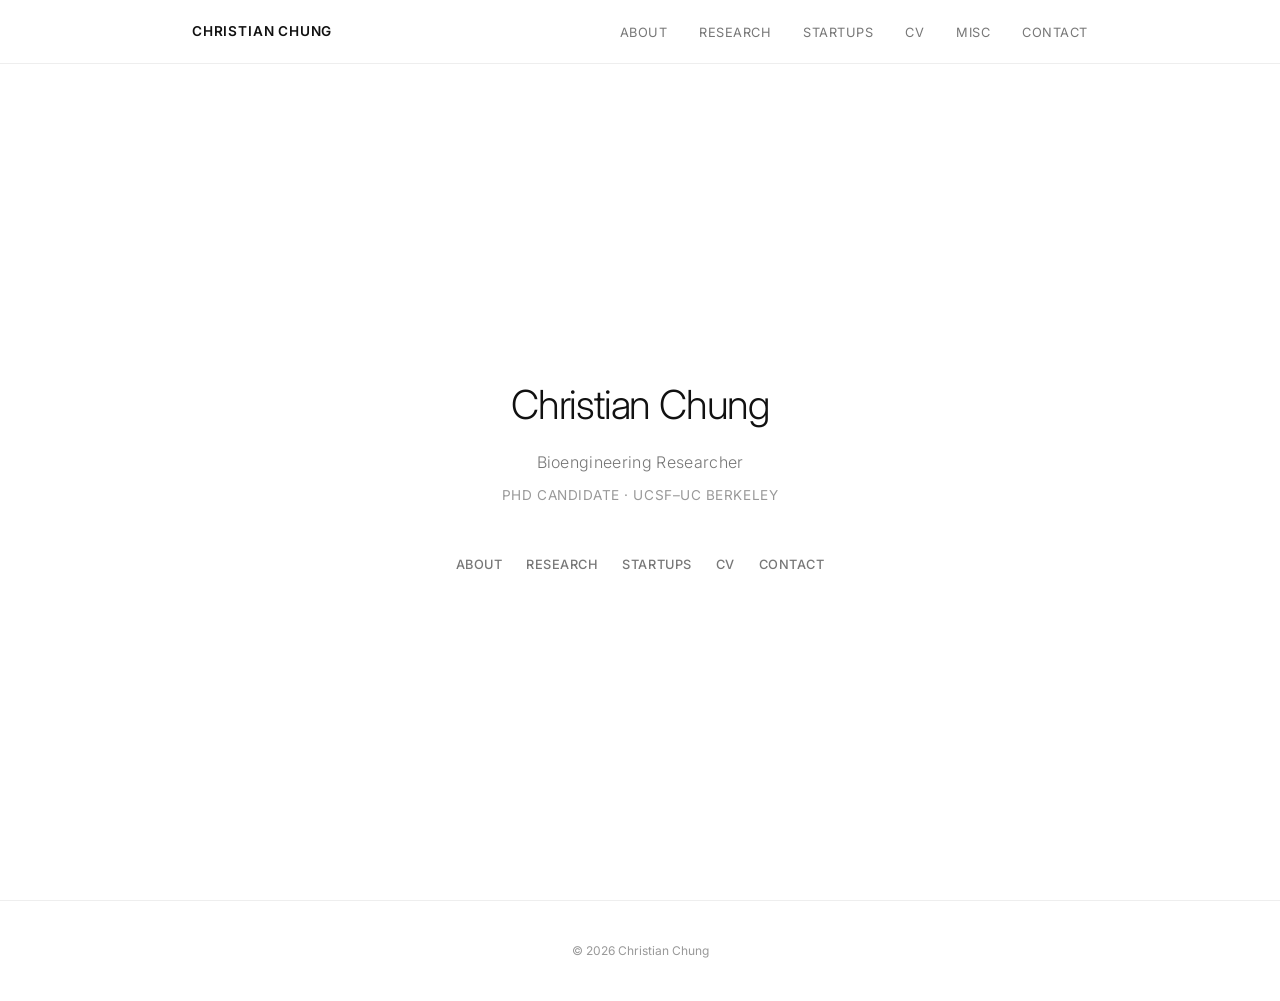
==== index.html @ 8e4ad5e4 "create files" ====
<!DOCTYPE html>
<html lang="en">
<head>
  <meta charset="UTF-8">
  <meta name="viewport" content="width=device-width, initial-scale=1.0">
  <title>Christian Chung</title>
  <link rel="preconnect" href="https://fonts.googleapis.com">
  <link rel="preconnect" href="https://fonts.gstatic.com" crossorigin>
  <link href="https://fonts.googleapis.com/css2?family=Inter:wght@300;400;500;600&display=swap" rel="stylesheet">
  <link rel="stylesheet" href="styles.css">
</head>
<body>

  <!-- Navigation -->
  <nav>
    <div class="nav-inner">
      <a href="index.html" class="nav-logo">Christian Chung</a>
      <button class="nav-toggle" onclick="document.querySelector('.nav-links').classList.toggle('open')" aria-label="Toggle navigation">
        <span></span><span></span><span></span>
      </button>
      <ul class="nav-links">
        <li><a href="about.html">About</a></li>
        <li><a href="research.html">Research</a></li>
        <li><a href="startups.html">Startups</a></li>
        <li><a href="cv.html">CV</a></li>
        <li><a href="misc.html">Misc</a></li>
        <li><a href="contact.html">Contact</a></li>
      </ul>
    </div>
  </nav>

  <!-- Page -->
  <div class="page">
    <div class="hero">
      <div class="hero-content">
        <h1>Christian Chung</h1>
        <p class="subtitle">Bioengineering Researcher</p>
        <p class="affiliation">PhD Candidate &middot; UCSF&ndash;UC Berkeley</p>
        <div class="hero-links">
          <a href="about.html">About</a>
          <a href="research.html">Research</a>
          <a href="startups.html">Startups</a>
          <a href="cv.html">CV</a>
          <a href="contact.html">Contact</a>
        </div>
      </div>
    </div>
  </div>

  <!-- Footer -->
  <footer>
    <div class="container">
      <p>&copy; 2026 Christian Chung</p>
    </div>
  </footer>

</body>
</html>
---- styles.css ----
/* ============================================
   Christian Chung — Personal Portfolio
   Monochrome minimalist design
   ============================================ */

/* --- Reset & Base --- */
*, *::before, *::after {
  margin: 0;
  padding: 0;
  box-sizing: border-box;
}

:root {
  --black: #111;
  --dark: #222;
  --gray-700: #444;
  --gray-500: #777;
  --gray-400: #999;
  --gray-300: #bbb;
  --gray-200: #ddd;
  --gray-100: #eee;
  --gray-50: #f7f7f7;
  --white: #fff;
  --font-sans: 'Inter', -apple-system, BlinkMacSystemFont, 'Segoe UI', Roboto, sans-serif;
  --font-mono: 'JetBrains Mono', 'Fira Code', monospace;
  --max-width: 960px;
  --nav-height: 64px;
  --transition: 0.2s ease;
}

html {
  scroll-behavior: smooth;
  font-size: 16px;
}

body {
  font-family: var(--font-sans);
  color: var(--black);
  background: var(--white);
  line-height: 1.7;
  -webkit-font-smoothing: antialiased;
  -moz-osx-font-smoothing: grayscale;
}

a {
  color: var(--black);
  text-decoration: none;
  transition: color var(--transition);
}

a:hover {
  color: var(--gray-500);
}

img {
  max-width: 100%;
  display: block;
}

/* --- Typography --- */
h1 {
  font-size: 2.5rem;
  font-weight: 300;
  letter-spacing: -0.03em;
  line-height: 1.2;
}

h2 {
  font-size: 1.5rem;
  font-weight: 400;
  letter-spacing: -0.02em;
  margin-bottom: 1.5rem;
}

h3 {
  font-size: 1.1rem;
  font-weight: 600;
  margin-bottom: 0.75rem;
}

p {
  color: var(--gray-700);
  margin-bottom: 1rem;
}

.label {
  font-size: 0.7rem;
  font-weight: 600;
  letter-spacing: 0.12em;
  text-transform: uppercase;
  color: var(--gray-400);
}

/* --- Navigation --- */
nav {
  position: fixed;
  top: 0;
  left: 0;
  right: 0;
  height: var(--nav-height);
  background: rgba(255, 255, 255, 0.92);
  backdrop-filter: blur(12px);
  -webkit-backdrop-filter: blur(12px);
  border-bottom: 1px solid var(--gray-100);
  z-index: 1000;
  display: flex;
  align-items: center;
  justify-content: center;
}

.nav-inner {
  width: 100%;
  max-width: var(--max-width);
  padding: 0 2rem;
  display: flex;
  align-items: center;
  justify-content: space-between;
}

.nav-logo {
  font-size: 0.85rem;
  font-weight: 600;
  letter-spacing: 0.06em;
  text-transform: uppercase;
}

.nav-links {
  display: flex;
  gap: 2rem;
  list-style: none;
}

.nav-links a {
  font-size: 0.8rem;
  font-weight: 400;
  letter-spacing: 0.04em;
  text-transform: uppercase;
  color: var(--gray-500);
  transition: color var(--transition);
  position: relative;
}

.nav-links a:hover,
.nav-links a.active {
  color: var(--black);
}

.nav-links a.active::after {
  content: '';
  position: absolute;
  bottom: -4px;
  left: 0;
  right: 0;
  height: 1px;
  background: var(--black);
}

/* Mobile nav toggle */
.nav-toggle {
  display: none;
  background: none;
  border: none;
  cursor: pointer;
  padding: 0.5rem;
}

.nav-toggle span {
  display: block;
  width: 20px;
  height: 1.5px;
  background: var(--black);
  margin: 5px 0;
  transition: var(--transition);
}

/* --- Layout --- */
.page {
  padding-top: var(--nav-height);
}

.container {
  max-width: var(--max-width);
  margin: 0 auto;
  padding: 0 2rem;
}

section {
  padding: 5rem 0;
}

.section-border {
  border-top: 1px solid var(--gray-200);
}

/* --- Hero (Home) --- */
.hero {
  min-height: calc(100vh - var(--nav-height));
  display: flex;
  align-items: center;
  justify-content: center;
}

.hero-content {
  text-align: center;
  max-width: 640px;
}

.hero-content h1 {
  margin-bottom: 1.25rem;
}

.hero-content .subtitle {
  font-size: 1rem;
  color: var(--gray-500);
  font-weight: 300;
  letter-spacing: 0.02em;
  margin-bottom: 0.5rem;
}

.hero-content .affiliation {
  font-size: 0.85rem;
  color: var(--gray-400);
  font-weight: 400;
  letter-spacing: 0.04em;
  text-transform: uppercase;
  margin-bottom: 2.5rem;
}

.hero-links {
  display: flex;
  justify-content: center;
  gap: 1.5rem;
  flex-wrap: wrap;
}

.hero-links a {
  font-size: 0.8rem;
  font-weight: 500;
  letter-spacing: 0.04em;
  text-transform: uppercase;
  color: var(--gray-500);
  padding: 0.4rem 0;
  border-bottom: 1px solid transparent;
  transition: all var(--transition);
}

.hero-links a:hover {
  color: var(--black);
  border-bottom-color: var(--black);
}

/* --- Page Header --- */
.page-header {
  padding: 5rem 0 3rem;
  border-bottom: 1px solid var(--gray-200);
}

.page-header h1 {
  font-size: 2rem;
  font-weight: 300;
}

.page-header p {
  margin-top: 1rem;
  font-size: 1rem;
  max-width: 600px;
}

/* --- Cards Grid --- */
.cards-grid {
  display: grid;
  grid-template-columns: 1fr;
  gap: 3rem;
}

.card {
  display: grid;
  grid-template-columns: 1fr 1fr;
  gap: 2.5rem;
  align-items: start;
  padding-bottom: 3rem;
  border-bottom: 1px solid var(--gray-100);
}

.card:last-child {
  border-bottom: none;
  padding-bottom: 0;
}

.card-image {
  width: 100%;
  aspect-ratio: 4/3;
  object-fit: cover;
  border-radius: 4px;
  background: var(--gray-50);
  border: 1px solid var(--gray-100);
}

.card-body h3 {
  font-size: 1.15rem;
  font-weight: 600;
  margin-bottom: 0.75rem;
  line-height: 1.4;
}

.card-body p {
  font-size: 0.92rem;
  line-height: 1.7;
  color: var(--gray-700);
}

.card-links {
  margin-top: 1rem;
  display: flex;
  gap: 1rem;
  flex-wrap: wrap;
}

.card-links a {
  font-size: 0.75rem;
  font-weight: 500;
  letter-spacing: 0.04em;
  text-transform: uppercase;
  color: var(--gray-500);
  border-bottom: 1px solid var(--gray-300);
  padding-bottom: 1px;
  transition: all var(--transition);
}

.card-links a:hover {
  color: var(--black);
  border-bottom-color: var(--black);
}

/* --- Publication List --- */
.pub-list {
  list-style: none;
}

.pub-item {
  padding: 1.75rem 0;
  border-bottom: 1px solid var(--gray-100);
  display: grid;
  grid-template-columns: 80px 1fr;
  gap: 2rem;
  align-items: start;
}

.pub-item:last-child {
  border-bottom: none;
}

.pub-year {
  font-size: 0.8rem;
  font-weight: 600;
  color: var(--gray-400);
  letter-spacing: 0.04em;
  padding-top: 0.15rem;
}

.pub-body h3 {
  font-size: 1rem;
  font-weight: 600;
  line-height: 1.5;
  margin-bottom: 0.35rem;
}

.pub-body .pub-authors {
  font-size: 0.88rem;
  color: var(--gray-500);
  margin-bottom: 0.25rem;
}

.pub-body .pub-venue {
  font-size: 0.82rem;
  color: var(--gray-400);
  font-style: italic;
}

.pub-body .pub-links {
  margin-top: 0.5rem;
  display: flex;
  gap: 0.75rem;
  flex-wrap: wrap;
}

.pub-body .pub-links a {
  font-size: 0.72rem;
  font-weight: 500;
  letter-spacing: 0.04em;
  text-transform: uppercase;
  color: var(--gray-500);
  border-bottom: 1px solid var(--gray-300);
  padding-bottom: 1px;
}

.pub-body .pub-links a:hover {
  color: var(--black);
  border-bottom-color: var(--black);
}

/* --- About / Text Content --- */
.about-layout {
  display: grid;
  grid-template-columns: 280px 1fr;
  gap: 4rem;
  align-items: start;
}

.about-photo {
  width: 100%;
  aspect-ratio: 1;
  object-fit: cover;
  border-radius: 4px;
  background: var(--gray-50);
  border: 1px solid var(--gray-100);
}

.about-text h2 {
  font-size: 1.3rem;
  margin-bottom: 1rem;
}

.about-text p {
  font-size: 0.95rem;
  margin-bottom: 1rem;
}

.about-details {
  margin-top: 2.5rem;
}

.about-details dt {
  font-size: 0.72rem;
  font-weight: 600;
  letter-spacing: 0.1em;
  text-transform: uppercase;
  color: var(--gray-400);
  margin-bottom: 0.25rem;
}

.about-details dd {
  font-size: 0.95rem;
  margin-bottom: 1.25rem;
  color: var(--gray-700);
}

/* --- CV Timeline --- */
.cv-section {
  margin-bottom: 3rem;
}

.cv-section h2 {
  font-size: 1rem;
  font-weight: 600;
  letter-spacing: 0.06em;
  text-transform: uppercase;
  color: var(--gray-400);
  margin-bottom: 1.5rem;
  padding-bottom: 0.75rem;
  border-bottom: 1px solid var(--gray-200);
}

.cv-entry {
  display: grid;
  grid-template-columns: 140px 1fr;
  gap: 2rem;
  padding: 0.75rem 0;
}

.cv-date {
  font-size: 0.85rem;
  color: var(--gray-500);
  font-weight: 400;
}

.cv-info h3 {
  font-size: 0.95rem;
  font-weight: 600;
  margin-bottom: 0.15rem;
}

.cv-info p {
  font-size: 0.88rem;
  color: var(--gray-500);
  margin-bottom: 0;
}

.cv-download {
  display: inline-flex;
  align-items: center;
  gap: 0.5rem;
  font-size: 0.8rem;
  font-weight: 500;
  letter-spacing: 0.04em;
  text-transform: uppercase;
  color: var(--gray-500);
  border: 1px solid var(--gray-300);
  padding: 0.6rem 1.25rem;
  border-radius: 4px;
  transition: all var(--transition);
  margin-bottom: 3rem;
}

.cv-download:hover {
  color: var(--black);
  border-color: var(--black);
}

/* --- Startups / Misc Grid --- */
.items-grid {
  display: grid;
  grid-template-columns: repeat(auto-fill, minmax(280px, 1fr));
  gap: 2rem;
}

.item-card {
  padding: 2rem;
  border: 1px solid var(--gray-200);
  border-radius: 4px;
  transition: border-color var(--transition);
}

.item-card:hover {
  border-color: var(--gray-400);
}

.item-card .label {
  margin-bottom: 0.75rem;
}

.item-card h3 {
  font-size: 1.05rem;
  margin-bottom: 0.5rem;
}

.item-card p {
  font-size: 0.88rem;
  line-height: 1.6;
}

.item-card .card-links {
  margin-top: 1rem;
}

/* --- Contact --- */
.contact-grid {
  display: grid;
  grid-template-columns: 1fr 1fr;
  gap: 4rem;
}

.contact-info dt {
  font-size: 0.72rem;
  font-weight: 600;
  letter-spacing: 0.1em;
  text-transform: uppercase;
  color: var(--gray-400);
  margin-bottom: 0.3rem;
  margin-top: 1.5rem;
}

.contact-info dt:first-child {
  margin-top: 0;
}

.contact-info dd {
  font-size: 0.95rem;
  color: var(--gray-700);
}

.contact-info dd a {
  color: var(--gray-700);
  border-bottom: 1px solid var(--gray-300);
  padding-bottom: 1px;
}

.contact-info dd a:hover {
  color: var(--black);
  border-bottom-color: var(--black);
}

.contact-social {
  display: flex;
  gap: 1.25rem;
  margin-top: 2rem;
}

.contact-social a {
  font-size: 0.8rem;
  font-weight: 500;
  letter-spacing: 0.04em;
  text-transform: uppercase;
  color: var(--gray-500);
}

.contact-social a:hover {
  color: var(--black);
}

/* --- Footer --- */
footer {
  border-top: 1px solid var(--gray-100);
  padding: 2.5rem 0;
  text-align: center;
}

footer p {
  font-size: 0.75rem;
  color: var(--gray-400);
  margin: 0;
}

/* --- Misc / Utility --- */
.tag {
  display: inline-block;
  font-size: 0.68rem;
  font-weight: 500;
  letter-spacing: 0.06em;
  text-transform: uppercase;
  color: var(--gray-500);
  background: var(--gray-50);
  border: 1px solid var(--gray-200);
  padding: 0.2rem 0.6rem;
  border-radius: 3px;
  margin-right: 0.4rem;
  margin-bottom: 0.4rem;
}

.divider {
  border: none;
  border-top: 1px solid var(--gray-200);
  margin: 3rem 0;
}

/* --- Responsive --- */
@media (max-width: 768px) {
  h1 {
    font-size: 1.8rem;
  }

  .nav-links {
    display: none;
    position: absolute;
    top: var(--nav-height);
    left: 0;
    right: 0;
    background: var(--white);
    border-bottom: 1px solid var(--gray-100);
    flex-direction: column;
    padding: 1.5rem 2rem;
    gap: 1.25rem;
  }

  .nav-links.open {
    display: flex;
  }

  .nav-toggle {
    display: block;
  }

  .card {
    grid-template-columns: 1fr;
    gap: 1.5rem;
  }

  .pub-item {
    grid-template-columns: 1fr;
    gap: 0.25rem;
  }

  .about-layout {
    grid-template-columns: 1fr;
    gap: 2rem;
  }

  .about-photo {
    max-width: 200px;
  }

  .cv-entry {
    grid-template-columns: 1fr;
    gap: 0.25rem;
  }

  .contact-grid {
    grid-template-columns: 1fr;
    gap: 2rem;
  }

  section {
    padding: 3rem 0;
  }

  .page-header {
    padding: 3rem 0 2rem;
  }
}

@media (max-width: 480px) {
  .container {
    padding: 0 1.25rem;
  }

  .nav-inner {
    padding: 0 1.25rem;
  }

  .items-grid {
    grid-template-columns: 1fr;
  }
}
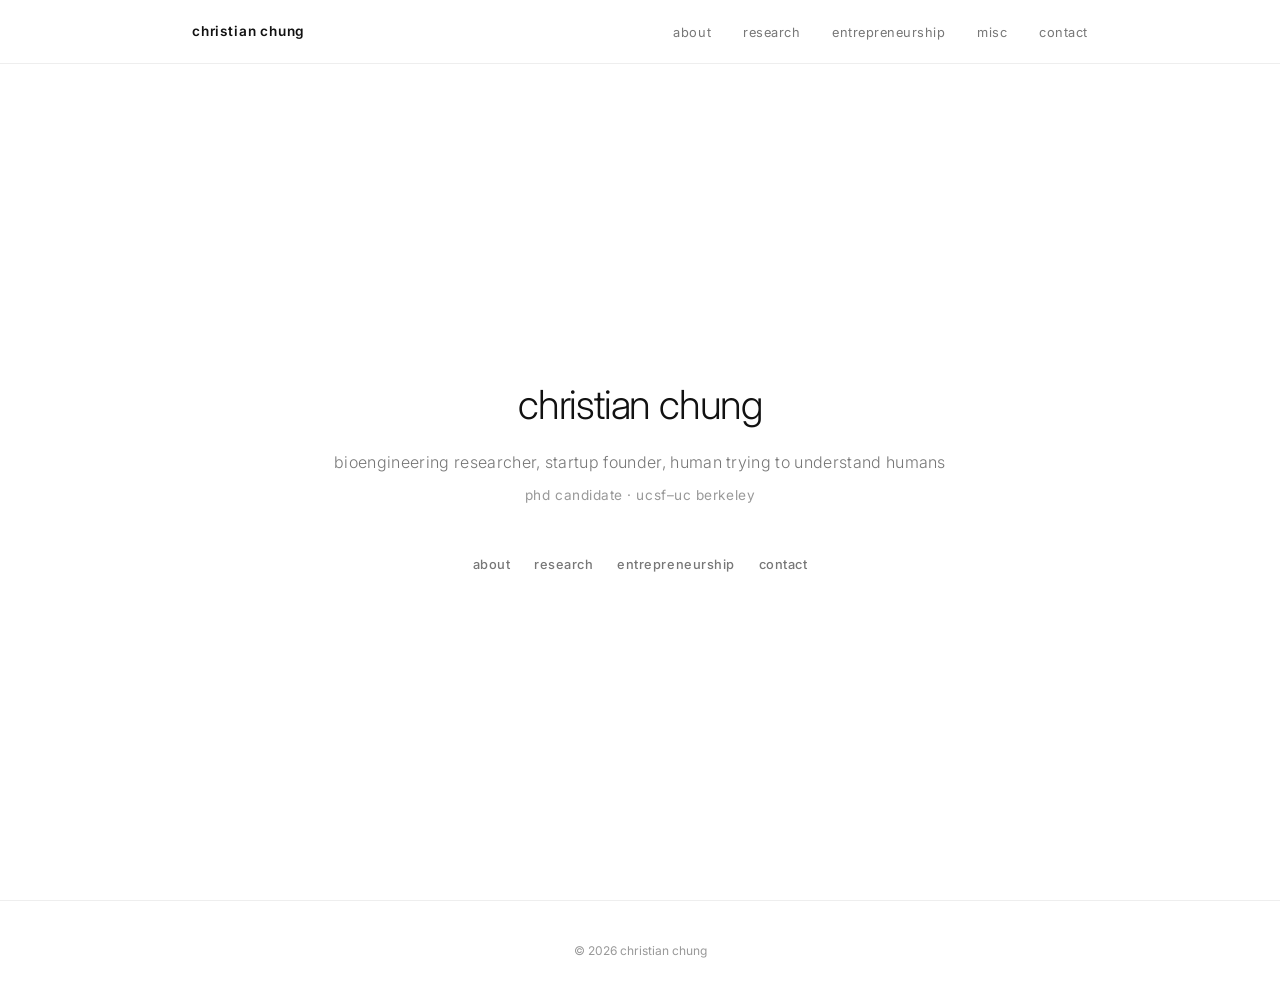
==== commit eef3eb2f: "update content" ====
--- a/index.html
+++ b/index.html
@@ -21,8 +21,7 @@
       <ul class="nav-links">
         <li><a href="about.html">About</a></li>
         <li><a href="research.html">Research</a></li>
-        <li><a href="startups.html">Startups</a></li>
-        <li><a href="cv.html">CV</a></li>
+        <li><a href="startups.html">Entrepreneurship</a></li>
         <li><a href="misc.html">Misc</a></li>
         <li><a href="contact.html">Contact</a></li>
       </ul>
@@ -34,13 +33,12 @@
     <div class="hero">
       <div class="hero-content">
         <h1>Christian Chung</h1>
-        <p class="subtitle">Bioengineering Researcher</p>
-        <p class="affiliation">PhD Candidate &middot; UCSF&ndash;UC Berkeley</p>
+        <p class="subtitle">bioengineering researcher, startup founder, human trying to understand humans</p>
+        <p class="affiliation">phd candidate &middot; ucsf&ndash;uc berkeley</p>
         <div class="hero-links">
           <a href="about.html">About</a>
           <a href="research.html">Research</a>
-          <a href="startups.html">Startups</a>
-          <a href="cv.html">CV</a>
+          <a href="startups.html">Entrepreneurship</a>
           <a href="contact.html">Contact</a>
         </div>
       </div>
--- a/styles.css
+++ b/styles.css
@@ -38,6 +38,7 @@
   color: var(--black);
   background: var(--white);
   line-height: 1.7;
+  text-transform: lowercase;
   -webkit-font-smoothing: antialiased;
   -moz-osx-font-smoothing: grayscale;
 }
@@ -87,7 +88,7 @@
   font-size: 0.7rem;
   font-weight: 600;
   letter-spacing: 0.12em;
-  text-transform: uppercase;
+  text-transform: lowercase;
   color: var(--gray-400);
 }
 
@@ -121,7 +122,7 @@
   font-size: 0.85rem;
   font-weight: 600;
   letter-spacing: 0.06em;
-  text-transform: uppercase;
+  text-transform: lowercase;
 }
 
 .nav-links {
@@ -134,7 +135,7 @@
   font-size: 0.8rem;
   font-weight: 400;
   letter-spacing: 0.04em;
-  text-transform: uppercase;
+  text-transform: lowercase;
   color: var(--gray-500);
   transition: color var(--transition);
   position: relative;
@@ -222,7 +223,7 @@
   color: var(--gray-400);
   font-weight: 400;
   letter-spacing: 0.04em;
-  text-transform: uppercase;
+  text-transform: lowercase;
   margin-bottom: 2.5rem;
 }
 
@@ -237,7 +238,7 @@
   font-size: 0.8rem;
   font-weight: 500;
   letter-spacing: 0.04em;
-  text-transform: uppercase;
+  text-transform: lowercase;
   color: var(--gray-500);
   padding: 0.4rem 0;
   border-bottom: 1px solid transparent;
@@ -320,7 +321,7 @@
   font-size: 0.75rem;
   font-weight: 500;
   letter-spacing: 0.04em;
-  text-transform: uppercase;
+  text-transform: lowercase;
   color: var(--gray-500);
   border-bottom: 1px solid var(--gray-300);
   padding-bottom: 1px;
@@ -388,7 +389,7 @@
   font-size: 0.72rem;
   font-weight: 500;
   letter-spacing: 0.04em;
-  text-transform: uppercase;
+  text-transform: lowercase;
   color: var(--gray-500);
   border-bottom: 1px solid var(--gray-300);
   padding-bottom: 1px;
@@ -434,7 +435,7 @@
   font-size: 0.72rem;
   font-weight: 600;
   letter-spacing: 0.1em;
-  text-transform: uppercase;
+  text-transform: lowercase;
   color: var(--gray-400);
   margin-bottom: 0.25rem;
 }
@@ -454,7 +455,7 @@
   font-size: 1rem;
   font-weight: 600;
   letter-spacing: 0.06em;
-  text-transform: uppercase;
+  text-transform: lowercase;
   color: var(--gray-400);
   margin-bottom: 1.5rem;
   padding-bottom: 0.75rem;
@@ -493,7 +494,7 @@
   font-size: 0.8rem;
   font-weight: 500;
   letter-spacing: 0.04em;
-  text-transform: uppercase;
+  text-transform: lowercase;
   color: var(--gray-500);
   border: 1px solid var(--gray-300);
   padding: 0.6rem 1.25rem;
@@ -554,7 +555,7 @@
   font-size: 0.72rem;
   font-weight: 600;
   letter-spacing: 0.1em;
-  text-transform: uppercase;
+  text-transform: lowercase;
   color: var(--gray-400);
   margin-bottom: 0.3rem;
   margin-top: 1.5rem;
@@ -590,7 +591,7 @@
   font-size: 0.8rem;
   font-weight: 500;
   letter-spacing: 0.04em;
-  text-transform: uppercase;
+  text-transform: lowercase;
   color: var(--gray-500);
 }
 
@@ -617,7 +618,7 @@
   font-size: 0.68rem;
   font-weight: 500;
   letter-spacing: 0.06em;
-  text-transform: uppercase;
+  text-transform: lowercase;
   color: var(--gray-500);
   background: var(--gray-50);
   border: 1px solid var(--gray-200);
